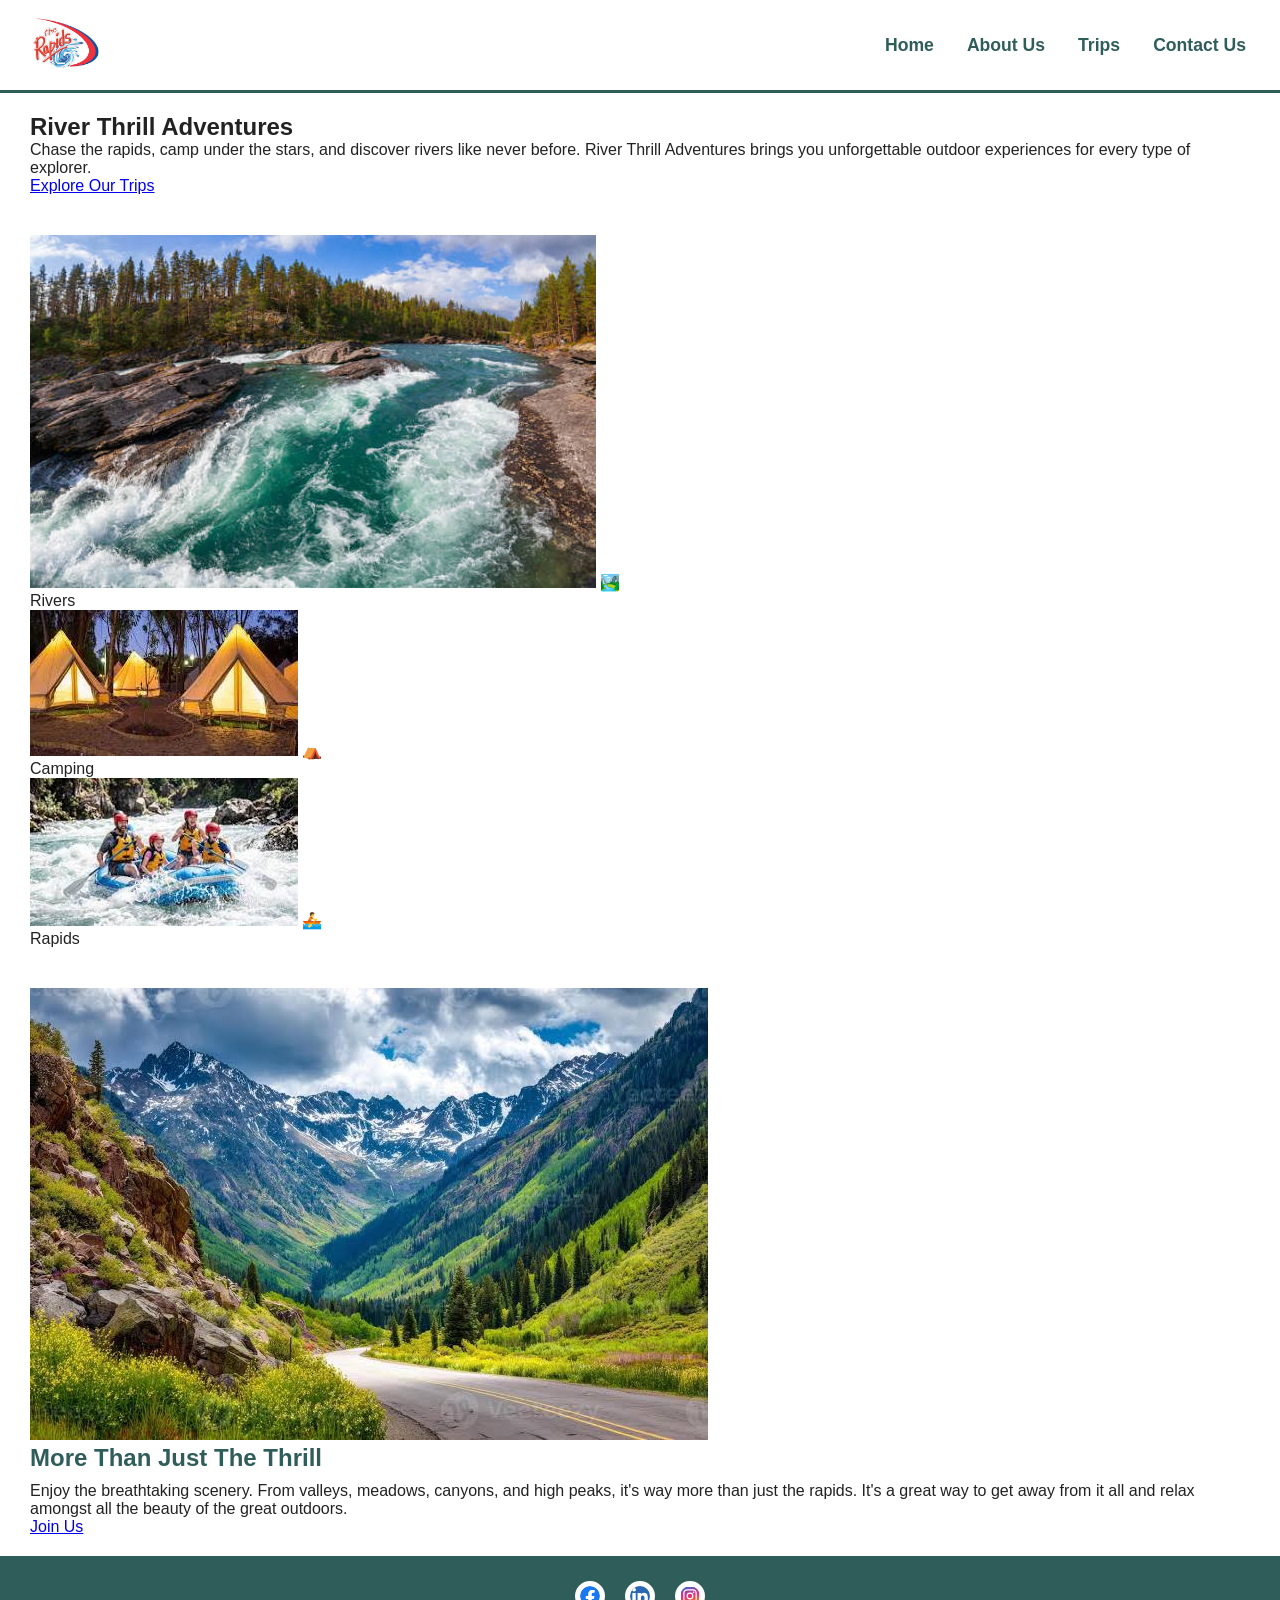
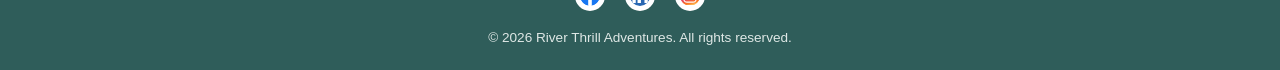
==== wwr/index.html @ bf0b5786 "week06-1" ====
<!DOCTYPE html>
<html lang="en">

<head>
    <meta charset="UTF-8">
    <meta name="viewport" content="width=device-width, initial-scale=1.0">
    <meta name="description"
      content="Thrilling whitewater rafting adventures in stunning natural landscapes">
    <meta name="author" content="Guadalupe Fernandez">
    <link rel="stylesheet" href="styles/rafting.css">
    <title>Home</title>
</head>

<body>
    <header>
        <img src="images/z-therapidssplash.jpg" alt="Company logo">
        <nav>
            <ul>
                <li><a href="index.html">Home</a></li>
                <li><a href="about.html">About Us</a></li>
                <li><a href="trips.html">Trips</a></li>
                <li><a href="contact.html">Contact Us</a></li>
            </ul>
        </nav>
    </header>

    <main>
        <section class="welcome">
            <h1>River Thrill Adventures</h1>
            <p>Chase the rapids, camp under the stars, and discover rivers like never before.
                River Thrill Adventures brings you unforgettable outdoor experiences for every
                type of explorer.</p>
            <a href="trips.html" class="cta-button">Explore Our Trips</a>
        </section>

        <section class="categories">
            <div class="category-grid">
                <figure>
                    <img src="images/rivers.jpg" alt="Rivers">
                    <span class="icon">🏞️</span>
                    <figcaption>Rivers</figcaption>
                </figure>
                <figure>
                    <img src="images/camping.jpg" alt="Camping">
                    <span class="icon">⛺</span>
                    <figcaption>Camping</figcaption>
                </figure>
                <figure>
                    <img src="images/rapid_river.jpg" alt="Rapids">
                    <span class="icon">🚣</span>
                    <figcaption>Rapids</figcaption>
                </figure>
            </div>
        </section>

        <section class="highlight">
            <img src="images/mountain.jpg" alt="Scenic mountain valley">
            <div class="highlight-box">
                <h2>More Than Just The Thrill</h2>
                <p>Enjoy the breathtaking scenery. From valleys, meadows, canyons, and high
                    peaks, it's way more than just the rapids. It's a great way to get away from
                    it all and relax amongst all the beauty of the great outdoors.</p>
                <a href="contact.html" class="cta-button">Join Us</a>
            </div>
        </section>
    </main>

    <footer>
        <nav class="socialmedia">
            <a href="https://facebook.com">
                <img src="images/facebook.svg" alt="Facebook Icon">
            </a>
            <a href="https://linkedin.com">
                <img src="images/linkedin-square.svg" alt="LinkedIn Icon">
            </a>
            <a href="https://instagram.com">
                <img src="images/instagram-square.svg" alt="Instagram Icon">
            </a>
        </nav>
        <p>&copy; 2026 River Thrill Adventures. All rights reserved.</p>
    </footer>
</body>

</html>
---- wwr/styles/rafting.css ----
:root {

    --primary-color: #2f5d5a;
    --secondary-color: #d4a94a;
    --text-color: #222222;
    --light-color: #ffffff;
    --light-gray: #dfe8e6;
    --font-main: Arial, Helvetica, sans-serif;
}

* {
    box-sizing: border-box;
    margin: 0;
    padding: 0;
}

body {
    font-family: var(--font-main);
    color: var(--text-color);
}

header {
    display: grid;
    grid-template-columns: auto 1fr;
    align-items: center;
    padding: 10px 30px;
    background-color: var(--light-color);
    border-bottom: 3px solid var(--primary-color);
}

header img {
    height: 70px;
    width: auto;
}

header nav ul {
    display: flex;
    justify-content: flex-end;
    list-style: none;
    gap: 25px;
    margin: 0;
    padding: 0;

}

header nav a {
    text-decoration: none;
    color: var(--primary-color);
    font-weight: bold;
    font-size: 1.1em;
    padding: 8px 4px;
    transition: color 0.2s ease, border-bottom 0.2s ease;
    border-bottom: 2px solid transparent;
}

header nav a:hover {
    color: var(--secondary-color);
    border-bottom: 2px solid var(--secondary-color);
}

.hero {
    position: relative;
    width: 100%;
}

.hero > img {
    width: 100%;
    display: block;
    height: 450px;
    object-fit: cover;
}

.hero h1 {

    position: absolute;
    top: 0;
    left: 0;
    width: 100%;
    margin: 0;
    padding: 20px;
    background-color: rgba(47, 93, 90, 0.6);
    color: var(--light-color);
    font-size: 2.2em;
    text-align: center;

}

.hero article {
    position: absolute;
    top: 90px;
    left: 40px;
    width: 65%;
    background-color: rgba(230, 190, 90, 0.9);
    padding: 15px 20px;
    border: 2px solid var(--secondary-color);
    overflow: auto;
}

.hero-text {
    overflow: hidden;

}

.hero article p {
    font-size: 0.9em;
    line-height: 1.4;
    color: var(--text-color);
}

.hero article img {
    float: right;
    width: 140px;
    margin-left: 15px;
    border: 2px solid var(--light-color);
}

section {

    padding: 20px 30px;

}

section h2 {
    color: var(--primary-color);
    margin-bottom: 10px;

}

.history {

    text-align: center;
}

.history h2 {

    margin-bottom: 20px;
}

.history-grid {
    display: grid;
    grid-template-columns: 1fr 300px 1fr;
    gap: 25px;
    align-items: center;
    text-align: left;

}

.history-grid img {
    width: 100%;
    height: auto;
    border-radius: 6px;

}

.history-closing {
    margin-top: 20px;
    text-align: center;

}

.adventure {

    text-align: center;

}

.adventure h2 {

    margin-bottom: 20px;

}

.gallery {

    display: grid;
    grid-template-columns: repeat(5, 1fr);
    gap: 20px;

}

.gallery figure {

    margin: 0;

}

.gallery img {

    width: 100%;
    height: 140px;
    object-fit: cover;
    border-radius: 6px;
    border: 2px solid var(--secondary-color);

}

.gallery figcaption {

    margin-top: 8px;
    font-size: 0.85em;
    color: var(--primary-color);
    font-weight: bold;

}

footer {

    background-color: var(--primary-color);
    color: var(--light-color);
    text-align: center;
    padding: 25px 20px;

}

footer .socialmedia {

    display: flex;
    justify-content: center;
    gap: 20px;
    margin-bottom: 15px;

}

footer .socialmedia img {

    height: 30px;
    width: 30px;
    background-color: var(--light-color);
    border-radius: 50%;
    padding: 5px;
    transition: transform 0.2s ease;

}

footer .socialmedia img:hover {

    transform: scale(1.15);

}

footer p {

    font-size: 0.85em;
    color: var(--light-gray);

}

@media (max-width: 700px) {

    .history-grid {

        grid-template-columns: 1fr;

    }

    .gallery {

        grid-template-columns: repeat(2, 1fr);

    }

}

.contact-intro {
    text-align: center;
    padding: 30px 20px 10px;
}

.contact-intro h1 {
    color: var(--primary-color);
    margin-bottom: 12px;
}

.contact-intro address {
    font-style: normal;
    font-weight: bold;
    line-height: 1.6;
    color: var(--text-color);
}

.contact-intro address a {
    color: var(--primary-color);
}

/* CONTACT MAIN: map + form side by side */
.contact-main {
    display: grid;
    grid-template-columns: 1fr 1fr;
    gap: 30px;
    padding: 20px 30px;
    align-items: start;
}

.map-container {
    background-color: #e0e0e0;
    border-radius: 4px;
    min-height: 400px;
    overflow: hidden;
}

.map-container iframe,
.map-frame {
    display: block;
    width: 100%;
    height: 400px;
    border: 0;
}

/* CONTACT FORM */
.contact-form {
    display: flex;
    flex-direction: column;
    gap: 14px;
}

.form-row {
    display: grid;
    grid-template-columns: 130px 1fr;
    align-items: center;
    gap: 10px;
}

.form-row label {
    color: var(--text-color);
    font-weight: bold;
}

.form-row input[type="text"],
.form-row input[type="email"],
.form-row textarea {
    padding: 8px 10px;
    border: 1px solid #aaaaaa;
    border-radius: 3px;
    font-family: var(--font-main);
}

.form-row textarea {
    resize: vertical;
}

.radio-row {
    align-items: start;
}

.radio-label {
    font-weight: bold;
    padding-top: 4px;
}

.radio-options {
    display: flex;
    flex-direction: column;
    gap: 6px;
}

.radio-options label {
    font-weight: normal;
    display: flex;
    align-items: center;
    gap: 8px;
}

.checkbox-row {
    grid-template-columns: auto 1fr;
    justify-content: start;
}

.checkbox-row label {
    font-weight: normal;
}

.contact-form button[type="submit"] {
    align-self: flex-start;
    background-color: var(--light-gray);
    color: var(--text-color);
    border: 1px solid #999999;
    padding: 10px 20px;
    border-radius: 4px;
    cursor: pointer;
    font-weight: bold;
    transition: background-color 0.2s ease;
}

.contact-form button[type="submit"]:hover {
    background-color: var(--secondary-color);
}

.team {
    background-color: #f2f2f2;
    text-align: center;
    padding: 25px 30px;
    margin: 20px 30px;
    border: 1px solid #dddddd;
    border-radius: 4px;
}

.team h2 {
    color: var(--text-color);
    margin-bottom: 20px;
}

.team-grid {
    display: grid;
    grid-template-columns: repeat(3, 1fr);
    gap: 30px;
    justify-items: center;
}

.team-grid img {
    width: 100%;
    max-width: 160px;
    height: 130px;
    object-fit: cover;
    border-radius: 4px;
    background-color: #d9d9d9;
}

.team-grid figcaption {
    margin-top: 8px;
    font-size: 0.9em;
    color: var(--text-color);
}

/* RESPONSIVE */
@media (max-width: 700px) {
    .contact-main {
        grid-template-columns: 1fr;
    }

    .form-row {
        grid-template-columns: 1fr;
    }

    .team-grid {
        grid-template-columns: 1fr;
    }
}
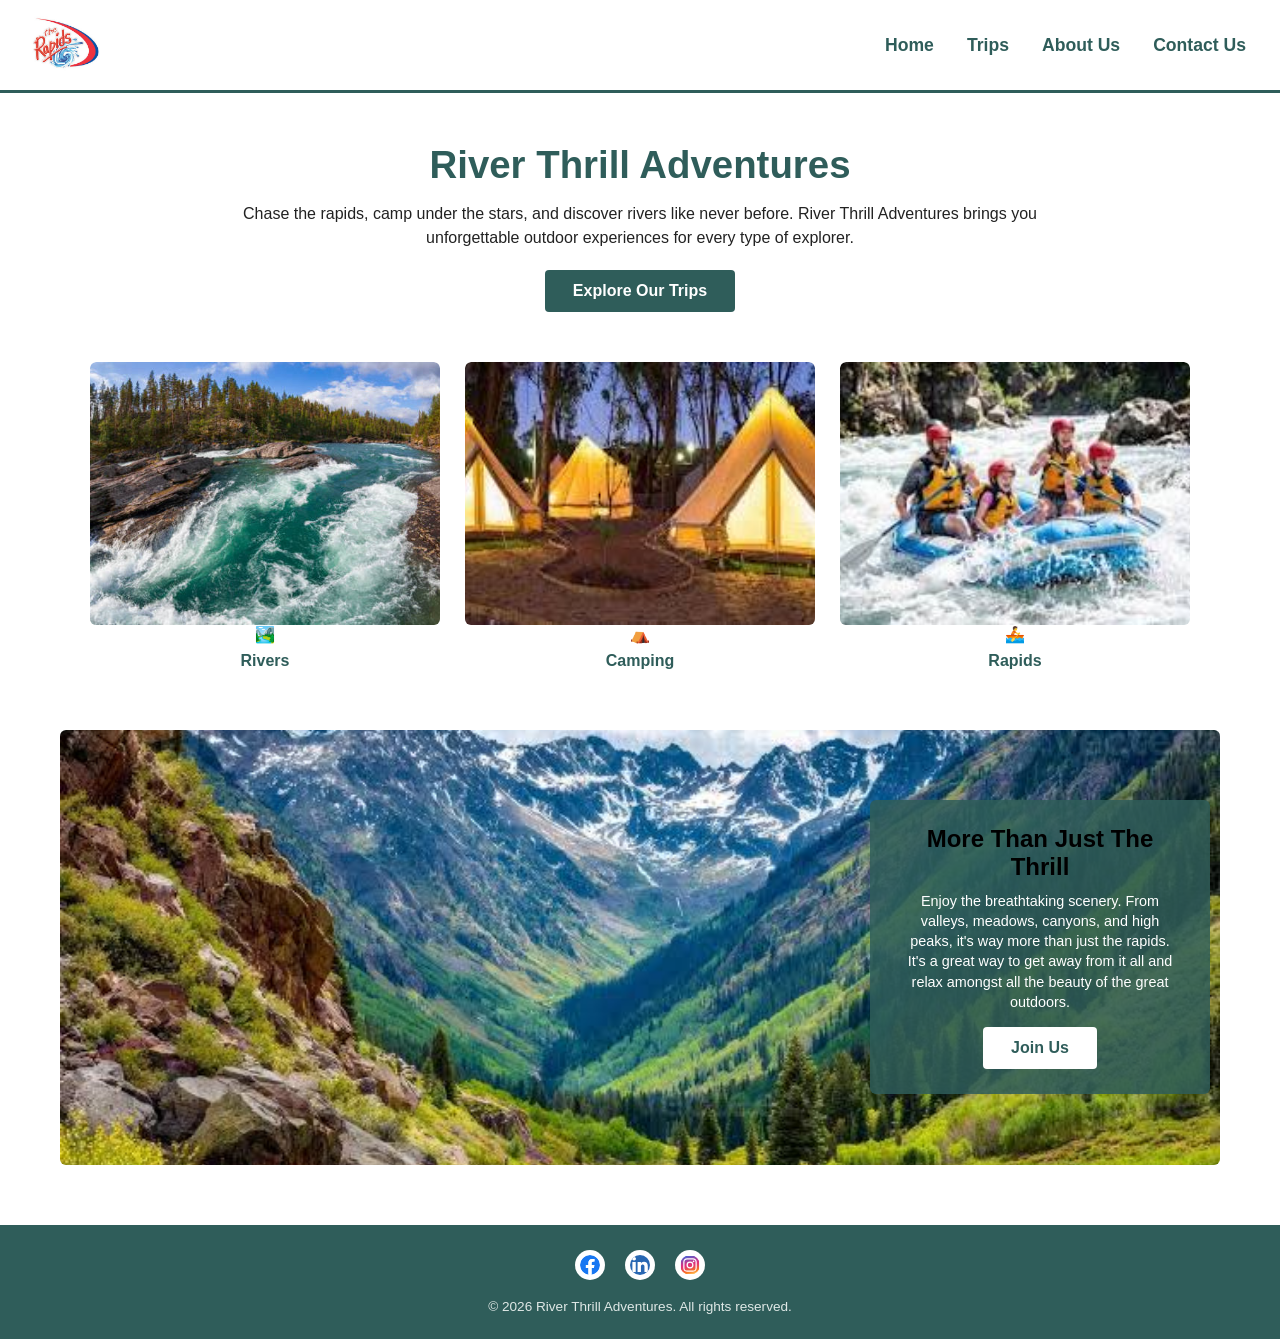
==== commit 7bc15dc9: "week06-2" ====
--- a/wwr/index.html
+++ b/wwr/index.html
@@ -17,8 +17,8 @@
         <nav>
             <ul>
                 <li><a href="index.html">Home</a></li>
+                <li><a href="trips.html">Trips</a></li>
                 <li><a href="about.html">About Us</a></li>
-                <li><a href="trips.html">Trips</a></li>
                 <li><a href="contact.html">Contact Us</a></li>
             </ul>
         </nav>
--- a/wwr/styles/rafting.css
+++ b/wwr/styles/rafting.css
@@ -6,34 +6,44 @@
     --light-color: #ffffff;
     --light-gray: #dfe8e6;
     --font-main: Arial, Helvetica, sans-serif;
+
 }
 
 * {
+
     box-sizing: border-box;
     margin: 0;
     padding: 0;
+
 }
 
 body {
+
     font-family: var(--font-main);
     color: var(--text-color);
+
 }
 
 header {
+
     display: grid;
     grid-template-columns: auto 1fr;
     align-items: center;
     padding: 10px 30px;
     background-color: var(--light-color);
     border-bottom: 3px solid var(--primary-color);
+
 }
 
 header img {
+
     height: 70px;
     width: auto;
+
 }
 
 header nav ul {
+
     display: flex;
     justify-content: flex-end;
     list-style: none;
@@ -44,6 +54,7 @@
 }
 
 header nav a {
+
     text-decoration: none;
     color: var(--primary-color);
     font-weight: bold;
@@ -51,23 +62,30 @@
     padding: 8px 4px;
     transition: color 0.2s ease, border-bottom 0.2s ease;
     border-bottom: 2px solid transparent;
+
 }
 
 header nav a:hover {
+
     color: var(--secondary-color);
     border-bottom: 2px solid var(--secondary-color);
+
 }
 
 .hero {
+
     position: relative;
     width: 100%;
+
 }
 
 .hero > img {
+
     width: 100%;
     display: block;
     height: 450px;
     object-fit: cover;
+
 }
 
 .hero h1 {
@@ -86,6 +104,7 @@
 }
 
 .hero article {
+
     position: absolute;
     top: 90px;
     left: 40px;
@@ -94,24 +113,30 @@
     padding: 15px 20px;
     border: 2px solid var(--secondary-color);
     overflow: auto;
+
 }
 
 .hero-text {
+
     overflow: hidden;
 
 }
 
 .hero article p {
+
     font-size: 0.9em;
     line-height: 1.4;
     color: var(--text-color);
+
 }
 
 .hero article img {
+
     float: right;
     width: 140px;
     margin-left: 15px;
     border: 2px solid var(--light-color);
+
 }
 
 section {
@@ -121,6 +146,7 @@
 }
 
 section h2 {
+
     color: var(--primary-color);
     margin-bottom: 10px;
 
@@ -129,14 +155,17 @@
 .history {
 
     text-align: center;
+
 }
 
 .history h2 {
 
     margin-bottom: 20px;
+
 }
 
 .history-grid {
+
     display: grid;
     grid-template-columns: 1fr 300px 1fr;
     gap: 25px;
@@ -146,6 +175,7 @@
 }
 
 .history-grid img {
+
     width: 100%;
     height: auto;
     border-radius: 6px;
@@ -153,6 +183,7 @@
 }
 
 .history-closing {
+
     margin-top: 20px;
     text-align: center;
 
@@ -181,16 +212,26 @@
 .gallery figure {
 
     margin: 0;
+    overflow: hidden;
+    border-radius: 6px;
 
 }
 
 .gallery img {
 
     width: 100%;
-    height: 140px;
+    aspect-ratio: 1 / 1;
     object-fit: cover;
+    object-position: center;
     border-radius: 6px;
     border: 2px solid var(--secondary-color);
+    transition: transform 0.3s ease;
+
+}
+
+.gallery figure:hover img {
+
+    transform: scale(1.05);
 
 }
 
@@ -245,131 +286,152 @@
 
 }
 
-@media (max-width: 700px) {
-
-    .history-grid {
-
-        grid-template-columns: 1fr;
-
-    }
-
-    .gallery {
-
-        grid-template-columns: repeat(2, 1fr);
-
-    }
-
-}
-
 .contact-intro {
+
     text-align: center;
     padding: 30px 20px 10px;
+
 }
 
 .contact-intro h1 {
+
     color: var(--primary-color);
     margin-bottom: 12px;
+
 }
 
 .contact-intro address {
+
     font-style: normal;
     font-weight: bold;
     line-height: 1.6;
     color: var(--text-color);
+
 }
 
 .contact-intro address a {
-    color: var(--primary-color);
-}
-
-/* CONTACT MAIN: map + form side by side */
+
+    color: var(--primary-color);
+
+}
+
 .contact-main {
+
     display: grid;
     grid-template-columns: 1fr 1fr;
     gap: 30px;
     padding: 20px 30px;
     align-items: start;
+
 }
 
 .map-container {
+
     background-color: #e0e0e0;
     border-radius: 4px;
     min-height: 400px;
     overflow: hidden;
-}
-
-.map-container iframe,
+    min-width: 0;
+
+}
+
 .map-frame {
+
     display: block;
     width: 100%;
     height: 400px;
     border: 0;
-}
-
-/* CONTACT FORM */
+
+}
+
 .contact-form {
+
     display: flex;
     flex-direction: column;
     gap: 14px;
+
 }
 
 .form-row {
+
     display: grid;
     grid-template-columns: 130px 1fr;
     align-items: center;
     gap: 10px;
+
 }
 
 .form-row label {
+
     color: var(--text-color);
     font-weight: bold;
+
 }
 
 .form-row input[type="text"],
+
 .form-row input[type="email"],
+
 .form-row textarea {
+
     padding: 8px 10px;
     border: 1px solid #aaaaaa;
     border-radius: 3px;
     font-family: var(--font-main);
+
 }
 
 .form-row textarea {
+
     resize: vertical;
+
 }
 
 .radio-row {
+
     align-items: start;
+
 }
 
 .radio-label {
+
     font-weight: bold;
     padding-top: 4px;
+
 }
 
 .radio-options {
+
     display: flex;
     flex-direction: column;
     gap: 6px;
+
 }
 
 .radio-options label {
+
     font-weight: normal;
     display: flex;
     align-items: center;
     gap: 8px;
+
 }
 
 .checkbox-row {
+
     grid-template-columns: auto 1fr;
     justify-content: start;
+
 }
 
 .checkbox-row label {
+
     font-weight: normal;
+
 }
 
 .contact-form button[type="submit"] {
+
     align-self: flex-start;
     background-color: var(--light-gray);
     color: var(--text-color);
@@ -379,59 +441,345 @@
     cursor: pointer;
     font-weight: bold;
     transition: background-color 0.2s ease;
+
 }
 
 .contact-form button[type="submit"]:hover {
+
     background-color: var(--secondary-color);
+
 }
 
 .team {
+
     background-color: #f2f2f2;
     text-align: center;
     padding: 25px 30px;
     margin: 20px 30px;
     border: 1px solid #dddddd;
     border-radius: 4px;
+
 }
 
 .team h2 {
+
     color: var(--text-color);
     margin-bottom: 20px;
+
 }
 
 .team-grid {
+
     display: grid;
     grid-template-columns: repeat(3, 1fr);
     gap: 30px;
     justify-items: center;
+
 }
 
 .team-grid img {
+
     width: 100%;
     max-width: 160px;
     height: 130px;
     object-fit: cover;
     border-radius: 4px;
     background-color: #d9d9d9;
+
 }
 
 .team-grid figcaption {
+
     margin-top: 8px;
     font-size: 0.9em;
     color: var(--text-color);
-}
-
-/* RESPONSIVE */
+
+}
+
+.welcome {
+
+    text-align: center;
+    padding: 50px 30px;
+    max-width: 900px;
+    margin: 0 auto;
+
+}
+
+.welcome h1 {
+
+    color: var(--primary-color);
+    font-size: 2.4em;
+    margin-bottom: 15px;
+
+}
+
+.welcome p {
+
+    line-height: 1.5;
+    margin-bottom: 20px;
+
+}
+
+.cta-button {
+
+    display: inline-block;
+    background-color: var(--primary-color);
+    color: var(--light-color);
+    text-decoration: none;
+    padding: 12px 28px;
+    border-radius: 4px;
+    font-weight: bold;
+    transition: background-color 0.2s ease;
+
+}
+
+.cta-button:hover {
+
+    background-color: var(--secondary-color);
+
+}
+
+.categories {
+
+    padding: 0 30px 40px;
+
+}
+
+.category-grid {
+
+    display: grid;
+    grid-template-columns: repeat(3, 1fr);
+    gap: 25px;
+    text-align: center;
+    max-width: 1100px;
+    margin: 0 auto;
+
+}
+
+.category-grid figure {
+
+    margin: 0;
+    overflow: hidden;
+    border-radius: 6px;
+
+}
+
+.category-grid img {
+
+    display: block;
+    width: 100%;
+    aspect-ratio: 4 / 3;
+    object-fit: cover;
+    border-radius: 6px;
+    transition: transform 0.3s ease;
+
+}
+
+.category-grid figure:hover img {
+
+    transform: scale(1.08);
+
+}
+
+.category-grid figcaption {
+
+    font-weight: bold;
+    color: var(--primary-color);
+    margin-top: 8px;
+
+}
+
+.highlight {
+
+    position: relative;
+    margin: 0 30px 40px;
+
+}
+
+.highlight img {
+
+    display: block;
+    width: 100%;
+    aspect-ratio: 16 / 6;
+    object-fit: cover;
+    border-radius: 6px;
+
+}
+
+.highlight-box {
+
+    position: absolute;
+    top: 50%;
+    right: 40px;
+    transform: translateY(-50%);
+    background-color: rgba(47, 93, 90, 0.85);
+    color: var(--light-color);
+    padding: 25px 30px;
+    max-width: 340px;
+    border-radius: 6px;
+    text-align: center;
+
+}
+
+.highlight-box h2 {
+
+    margin-bottom: 10px;
+    color: #000;
+
+}
+
+.highlight-box p {
+
+    font-size: 0.9em;
+    line-height: 1.4;
+    margin-bottom: 15px;
+
+}
+
+.highlight-box .cta-button {
+
+    background-color: var(--light-color);
+    color: var(--primary-color);
+
+}
+
+.highlight-box .cta-button:hover {
+
+    background-color: var(--secondary-color);
+    color: var(--light-color);
+
+}
+
+.trips-intro {
+
+    text-align: center;
+    padding: 30px;
+
+}
+
+.trips-intro h1 {
+
+    color: var(--primary-color);
+    margin-bottom: 12px;
+
+}
+
+.trips-intro p {
+
+    max-width: 700px;
+    margin: 0 auto;
+    line-height: 1.5;
+
+}
+
+.trips-list {
+
+    display: flex;
+    flex-direction: column;
+    gap: 25px;
+    padding: 10px 30px 30px;
+
+}
+
+.trip-card {
+
+    display: grid;
+    grid-template-columns: 280px 1fr;
+    gap: 25px;
+    background-color: var(--light-gray);
+    border-radius: 6px;
+    overflow: hidden;
+    align-items: stretch;
+
+}
+
+.trip-card img {
+
+    width: 100%;
+    height: 100%;
+    min-height: 220px;
+    object-fit: cover;
+    object-position: center;
+
+}
+
+.trip-info {
+
+    padding: 20px 25px 20px 0;
+
+}
+
+.trip-info h2 {
+
+    color: var(--primary-color);
+    margin-bottom: 8px;
+
+}
+
+.trip-info p {
+
+    margin-bottom: 6px;
+    line-height: 1.4;
+
+}
+
 @media (max-width: 700px) {
+
+    .history-grid {
+
+        grid-template-columns: 1fr;
+
+    }
+
+    .gallery {
+
+        grid-template-columns: repeat(2, 1fr);
+
+    }
+
     .contact-main {
+
         grid-template-columns: 1fr;
+
     }
 
     .form-row {
+
         grid-template-columns: 1fr;
+
     }
 
     .team-grid {
+
         grid-template-columns: 1fr;
-    }
+
+    }
+
+    .category-grid {
+
+        grid-template-columns: 1fr;
+
+    }
+
+    .highlight-box {
+
+        position: static;
+        transform: none;
+        max-width: 100%;
+        margin-top: 15px;
+
+    }
+
+    .trip-card {
+
+        grid-template-columns: 1fr;
+
+    }
+
+    .trip-info {
+
+        padding: 15px 20px;
+
+    }
+
 }
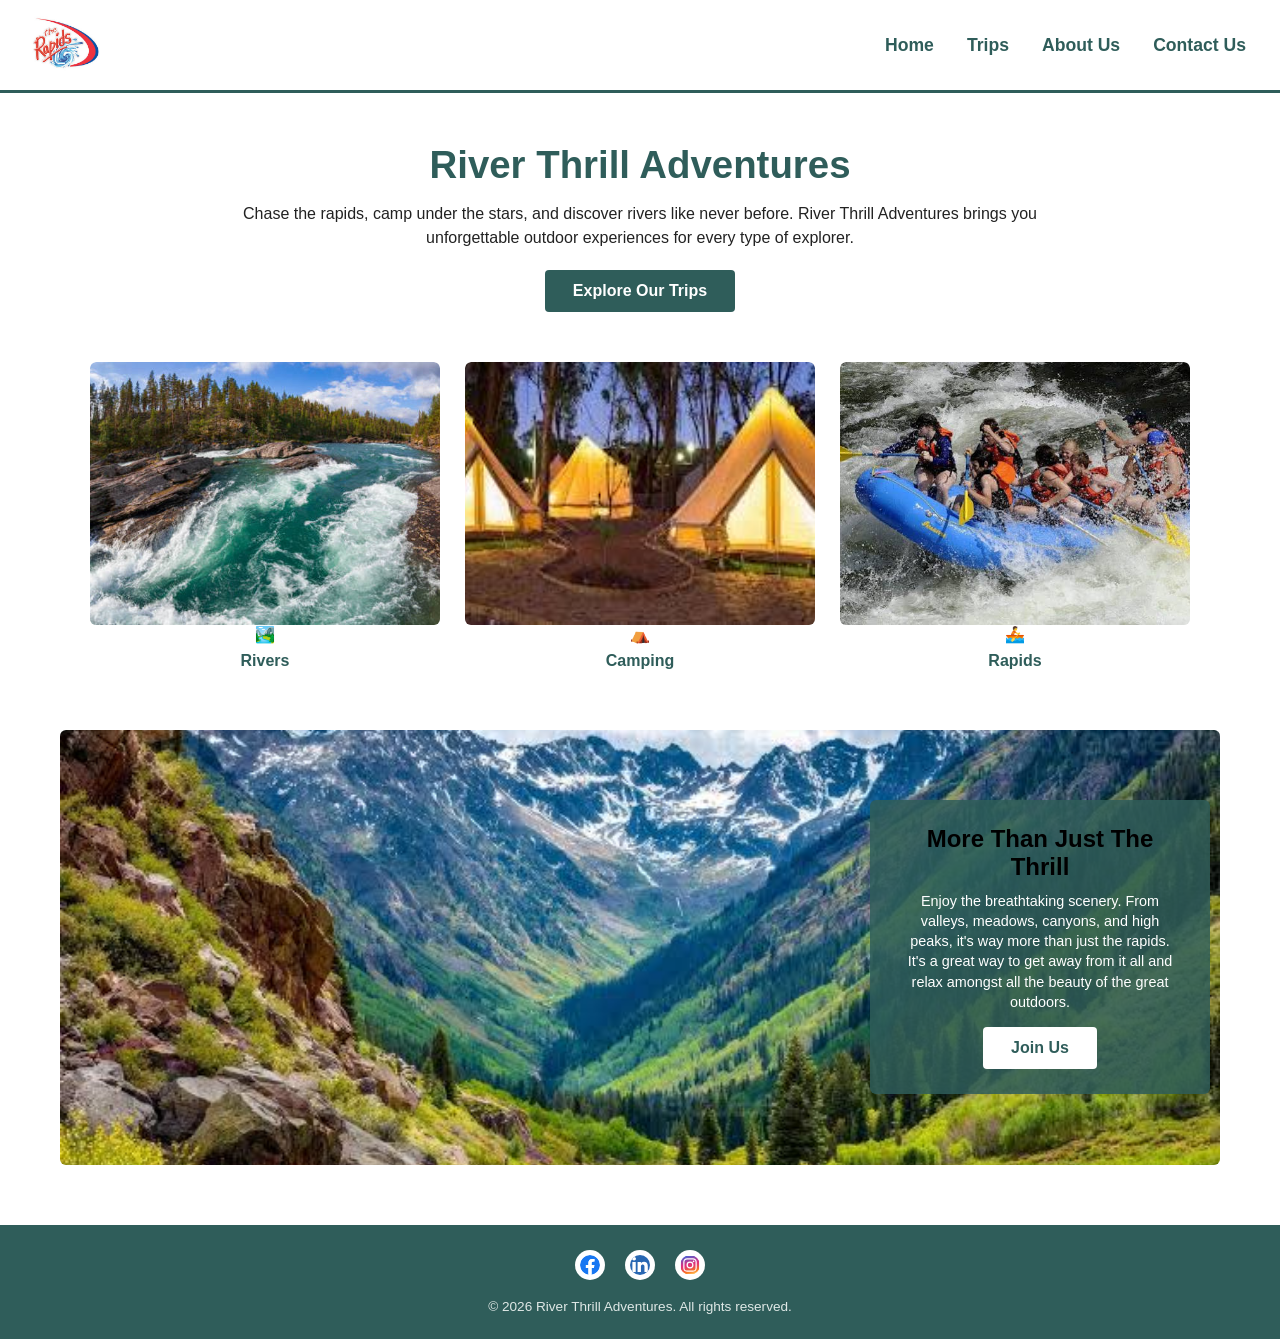
==== commit da6bc5ab: "week06-3" ====
--- a/wwr/index.html
+++ b/wwr/index.html
@@ -46,7 +46,7 @@
                     <figcaption>Camping</figcaption>
                 </figure>
                 <figure>
-                    <img src="images/rapid_river.jpg" alt="Rapids">
+                    <img src="images/rapids2.jpg" alt="Rapids">
                     <span class="icon">🚣</span>
                     <figcaption>Rapids</figcaption>
                 </figure>
